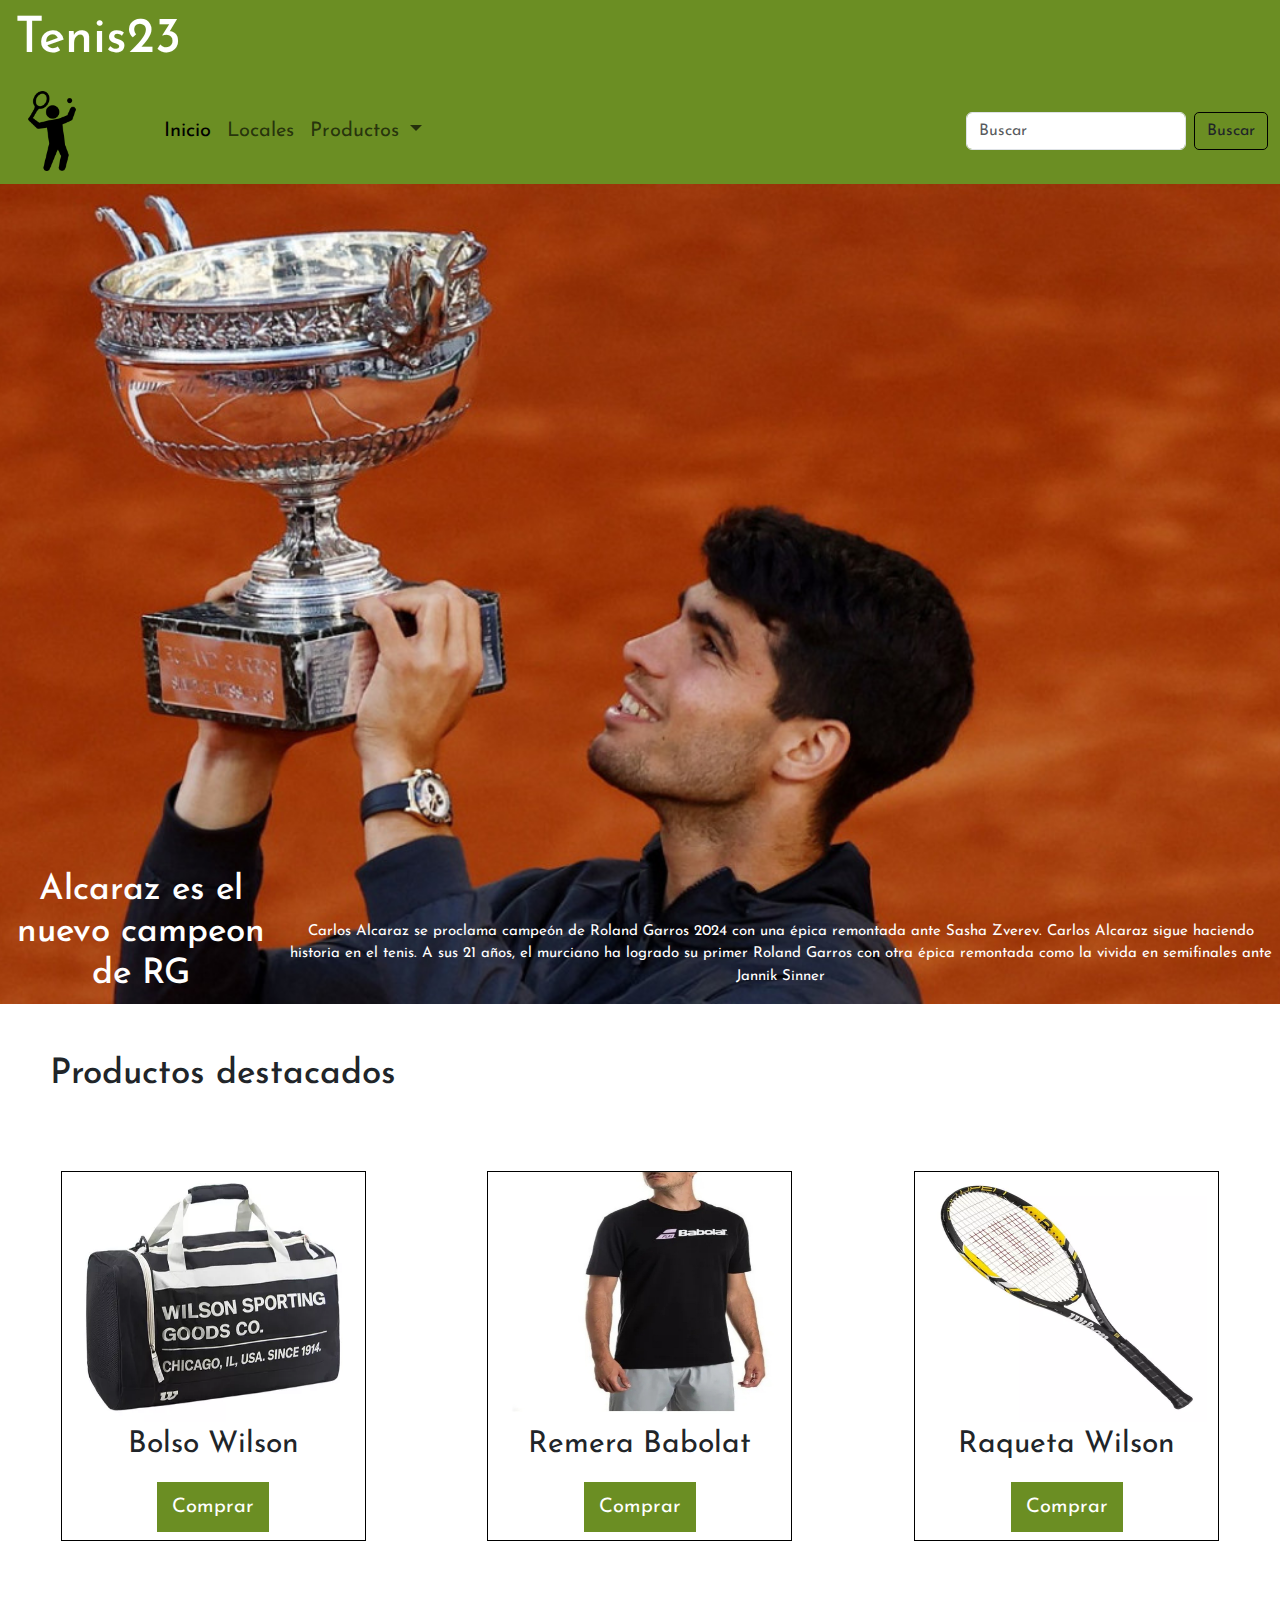
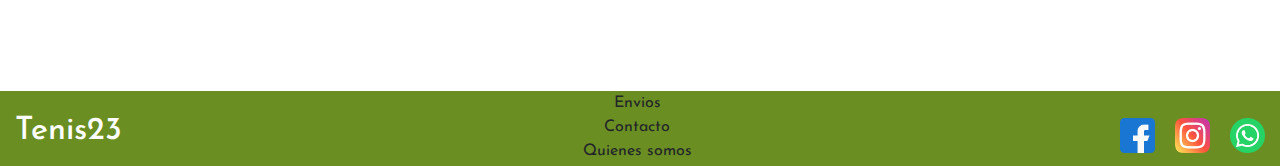
==== index.html @ 3992ffdb "primer commit" ====
<!DOCTYPE html>
<html lang="en">

<head>
    <meta charset="UTF-8">
    <meta name="viewport" content="width=device-width, initial-scale=1.0">
    <title>Tenis23</title>
    <link href="https://cdn.jsdelivr.net/npm/bootstrap@5.3.3/dist/css/bootstrap.min.css" rel="stylesheet" integrity="sha384-QWTKZyjpPEjISv5WaRU9OFeRpok6YctnYmDr5pNlyT2bRjXh0JMhjY6hW+ALEwIH" crossorigin="anonymous">
    <link rel="stylesheet" href="./css/style.css">
</head>

<body>
    <header>
        <h1>Tenis23</h1>
        <script src="https://cdn.jsdelivr.net/npm/bootstrap@5.3.3/dist/js/bootstrap.bundle.min.js" integrity="sha384-YvpcrYf0tY3lHB60NNkmXc5s9fDVZLESaAA55NDzOxhy9GkcIdslK1eN7N6jIeHz" crossorigin="anonymous"></script>
        <nav class="menu navbar navbar-expand-lg bg-body-tertiary">
            <div class="container-fluid">
                <a class="navbar-brand" href="#"><img src="./img/iconojugador.png" alt="" /a>
                <button class="navbar-toggler" type="button" data-bs-toggle="collapse"
                    data-bs-target="#navbarSupportedContent" aria-controls="navbarSupportedContent"
                    aria-expanded="false" aria-label="Toggle navigation">
                    <span class="navbar-toggler-icon"></span>
                </button>
                <div class="collapse navbar-collapse" id="navbarSupportedContent">
                    <ul class="navbar-nav me-auto mb-2 mb-lg-0">
                        <li class="nav-item">
                            <a class="nav-link active" aria-current="page" href="./index.html">Inicio</a>
                        </li>
                        <li class="nav-item">
                            <a class="nav-link" href="#">Locales</a>
                        </li>
                        <li class="nav-item dropdown">
                            <a class="nav-link dropdown-toggle" href="#" role="button" data-bs-toggle="dropdown"
                                aria-expanded="false">
                                Productos
                            </a>
                            <ul class="dropdown-menu">
                                <li><a class="dropdown-item" href="./pages/indumentaria.html">Indumentaria</a></li>
                                <li><a class="dropdown-item" href="./pages/calzado.html">Calzado</a></li>
                                <li><a class="dropdown-item" href="./pages/raquetas.html">Raquetas</a></li>
                                <li><a class="dropdown-item" href="./pages/bolsos.html">Bolsos</a></li>
                            </ul>
                        </li>
                    </ul>
                    <form class="d-flex" role="search">
                        <input class="form-control me-2" type="search" placeholder="Buscar" aria-label="Search">
                        <button class="boton btn btn-outline" type="submit">Buscar</button>
                    </form>
                </div>
            </div>
        </nav>
    </header>
    <main>
        <section class="hero">
            <h2>Alcaraz es el nuevo campeon de RG</h2>
            <p>Carlos Alcaraz se proclama campeón de Roland Garros 2024 con una épica remontada ante Sasha Zverev.
                Carlos Alcaraz sigue haciendo historia en el tenis. A sus 21 años, el murciano ha logrado su primer
                Roland Garros con otra épica remontada como la vivida en semifinales ante Jannik Sinner</p>
        </section>
        <section class="destacados">
            <h3>Productos destacados</h3>
            <div class="ofertas-destacados">
                <div>
                    <img src="./img/bolsowilson.webp" alt="bolso wilson negro">
                    <p>Bolso Wilson</p>
                    <a href="">Comprar</a>
                </div>
                <div>
                    <img src="./img/remerababolat.jpg" alt="remera babolat negra">
                    <p>Remera Babolat</p>
                    <a href="">Comprar</a>
                </div>
                <div>
                    <img src="./img/raquetawilsonop.webp" alt="raqueta wilson negra y amarilla">
                    <p>Raqueta Wilson</p>
                    <a href="">Comprar</a>
                </div>
        </section>
    </main>
    <footer class="pie">
        <h2>Tenis23</h2>
        <ul>
            <li>Envios</li>
            <li>Contacto</li>
            <li>Quienes somos</li>
        </ul>
        <div>
            <a href="https://www.facebook.com" target="_blank"><img src="./img/facebook.png" alt=""></a>
            <a href="https://www.instagram.com" target="_blank"><img src="./img/instagram.png" alt=""></a>
            <a href="https://www.whatsapp.com" target="_blank"><img src="./img/social.png" alt=""></a>
        </div>
    </footer>
</body>

</html>
---- css/style.css ----
/*----FONTS----*/
@import url('https://fonts.googleapis.com/css2?family=Josefin+Sans:ital,wght@0,100..700;1,100..700&display=swap');


/*-----RESET-----*/
    *{  margin:0;
        padding:0;
        box-sizing: border-box;}

body{ font-family: "Josefin Sans", sans-serif; }

/*-----HEADER-----*/


.menu {background-color: olivedrab !important;} 

.nav-item {font-size: 20px;
    display: flex;
    text-align: center;}

header {background-color: olivedrab;}

header nav img {width: 80px;
    height: 80px;}

header h1 
    {color: white;
    font-size: 50px;
    padding-left: 15px;
    padding-top: 10px;}

.boton {border: 1px solid black;
    border-radius: 5px;}

.boton:hover {background-color: whitesmoke;} 






/*-----MAIN-----*/


.hero
    {width: 100%;
    height: calc(100vh - 80px);
    text-align: center;
    background-image: url(../img/alcaraz\ 2.webp);
    background-position: center;
    background-repeat: no-repeat;
    background-size: cover;
    background-attachment: local;
    display: flex;
    justify-content: center;
    align-items: end;}

.hero
    h2{color: white;
    font-size: 35px;}

.hero 
    p{color: white;
    font-size: 15px;}



.ofertas-destacados 
    {display: grid;
    grid-template-columns: repeat(3, 1fr);}

.ofertas-destacados 
    {display: flex; 
    justify-content: space-around;
    flex-wrap: wrap;}



.destacados .ofertas-destacados
    div{border: 1px solid black;
    width: 305px;
    height: 370px;
    text-align: center;
    margin-bottom: 20px;}

.destacados
    div img{width: 280px;
    height: 250px;}

.destacados
    h3{font-size: 35px;
    margin-bottom: 25px;
    padding: 50px;}

.destacados
    div p{font-size: 30px;
    margin-bottom: 25px;}

.destacados
    div a{text-decoration: none;
    color: white;
    background-color: olivedrab;
    padding: 15px;
    font-size: 20px;}



/*-----OTRAS PAGINAS-----*/


.cosas {display: flex; 
    justify-content: space-around;
    align-items: center;
    flex-wrap: wrap;}


.cosas
    div {border: 1px solid black;
        width: 305px;
        height: 390px;
        text-align: center;
        margin-top: 50px;}

.cosas
    div img{width: 280px;
        height: 250px;}


.cosas
    div a{text-decoration: none;
        color: white;
        background-color: olivedrab;
        padding: 15px;
        font-size: 20px;}


.cosas
    div p{font-size: 30px;
        margin-bottom: 25px;}


.cosas-titulo
    {font-size: 25px;
    margin-top: 30px;
    margin-left: 30px;}




/*-----FOOTER-----*/

footer{height: 75px;
    margin-top: 130px;
    margin-bottom: 0;
    background-color: olivedrab;
    display: flex;
    justify-content: space-between;
    align-items: center;
    flex-wrap: wrap;}


footer h2
    {color: white;
    padding-left: 15px;}

footer ul li
    {display: flex;
    justify-content: space-around;}

footer img
    {padding-right: 15px;
    width: 50px;
    height: 50px;}


    /*-----MEDIA QUERIES-----*/

@media screen and (max-width: 480px)
    {.pie h2 {font-size: 20px;} }

@media screen and (max-width: 480px) 
    {.pie ul li {font-size: 10px;} }

@media screen and (max-width: 480px)
    {.pie img {width: 40px;
    height: 30px;} }
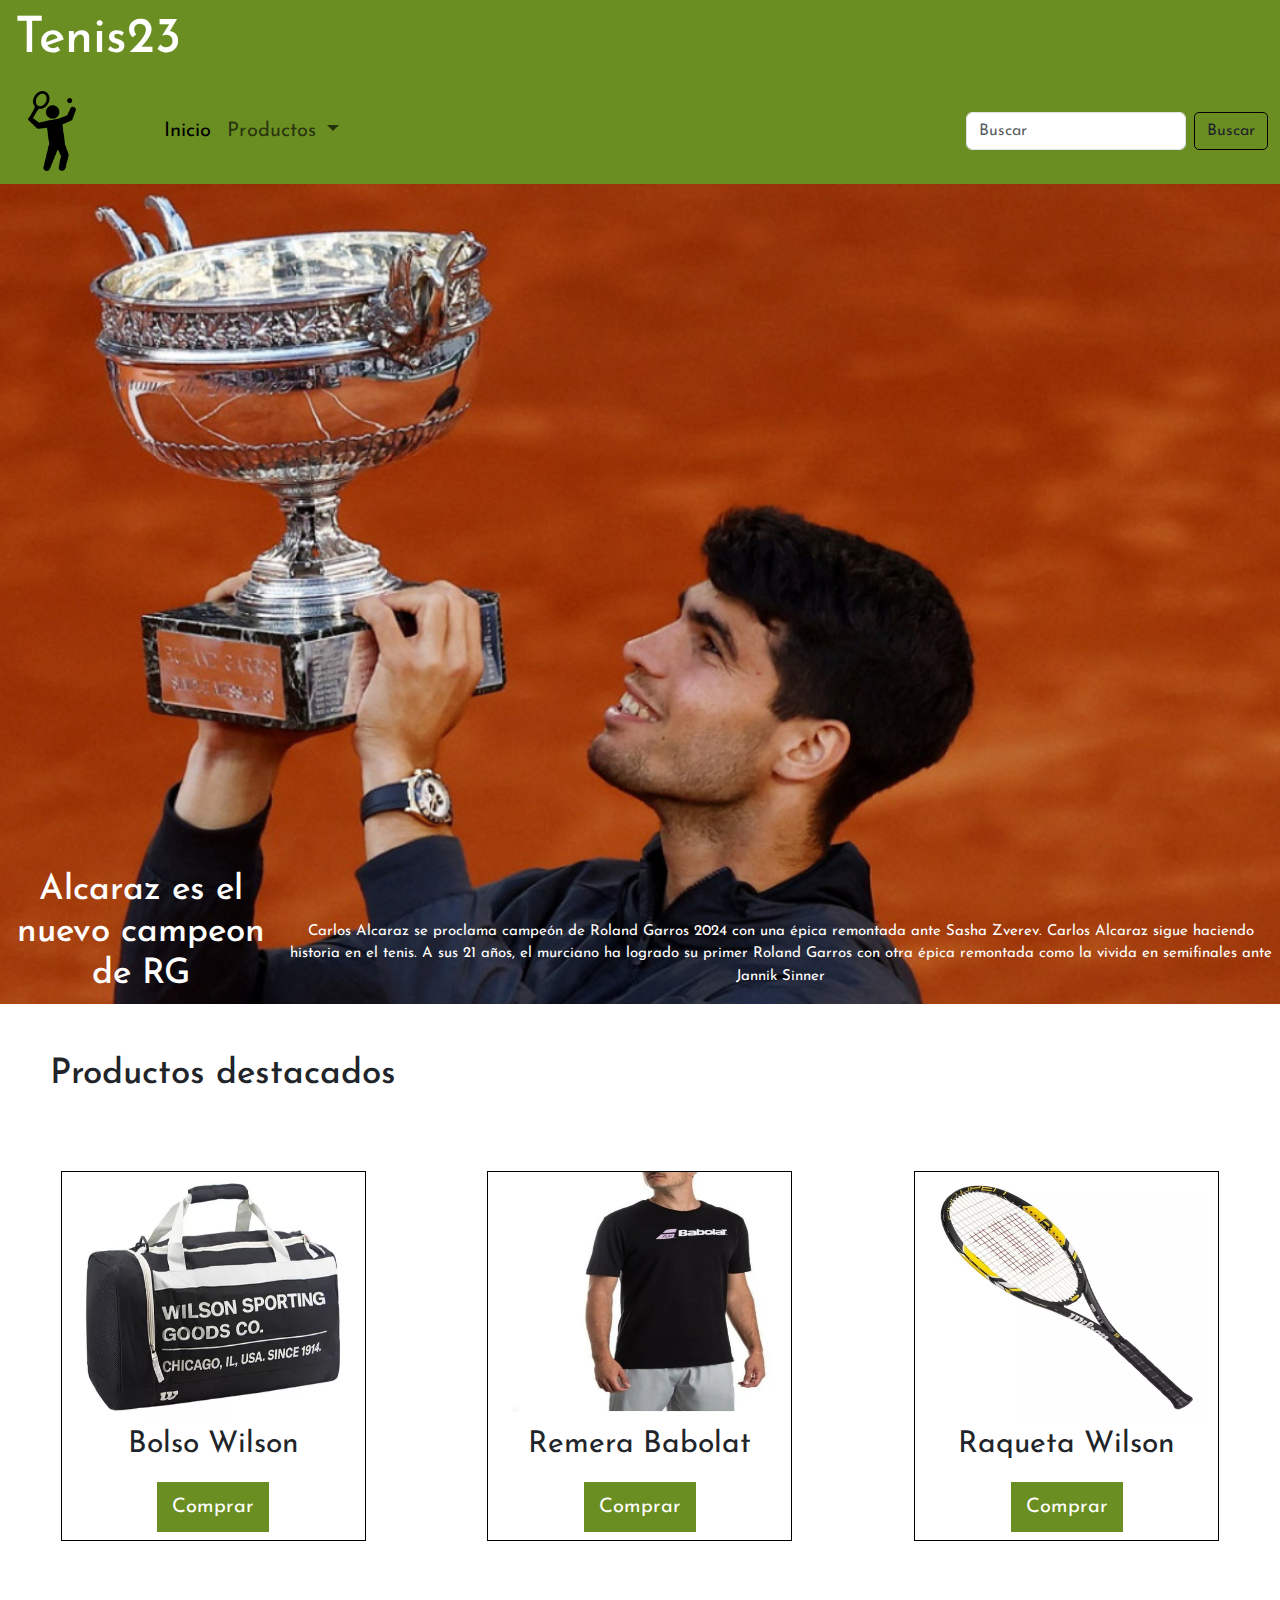
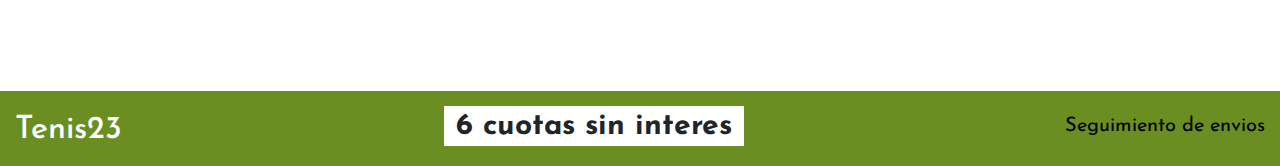
==== commit 63c08a28: "tercero" ====
--- a/index.html
+++ b/index.html
@@ -4,9 +4,13 @@
 <head>
     <meta charset="UTF-8">
     <meta name="viewport" content="width=device-width, initial-scale=1.0">
-    <title>Tenis23</title>
+    <meta name="description" content="Tenis23 es tu tienda de indumentaria y accesorios de tenis. Encontra raquetas, zapatillas, pantalones, remeras y mas. Marcas top a precios accesibles. Envios a todo el pais y maxima seguridad en el pago. ¡Compra ahora y mejora tu nivel de juego!">
+    <meta name="keywords" content="Tenis23, tenis, remeras, pantalon, raqueta, pelota, zapatillas, ladrillo, cemento, cesped">
+    <link rel="shortcut icon" href="./img/pelotatenis.png" type="image/x-icon">
+
+    <title>Tenis23| indumentaria y accesorios para tenis</title>
     <link href="https://cdn.jsdelivr.net/npm/bootstrap@5.3.3/dist/css/bootstrap.min.css" rel="stylesheet" integrity="sha384-QWTKZyjpPEjISv5WaRU9OFeRpok6YctnYmDr5pNlyT2bRjXh0JMhjY6hW+ALEwIH" crossorigin="anonymous">
-    <link rel="stylesheet" href="./css/style.css">
+    <link rel="stylesheet" href="./css/estilos.css">
 </head>
 
 <body>
@@ -25,9 +29,6 @@
                     <ul class="navbar-nav me-auto mb-2 mb-lg-0">
                         <li class="nav-item">
                             <a class="nav-link active" aria-current="page" href="./index.html">Inicio</a>
-                        </li>
-                        <li class="nav-item">
-                            <a class="nav-link" href="#">Locales</a>
                         </li>
                         <li class="nav-item dropdown">
                             <a class="nav-link dropdown-toggle" href="#" role="button" data-bs-toggle="dropdown"
@@ -79,15 +80,13 @@
     </main>
     <footer class="pie">
         <h2>Tenis23</h2>
-        <ul>
-            <li>Envios</li>
-            <li>Contacto</li>
-            <li>Quienes somos</li>
-        </ul>
-        <div>
-            <a href="https://www.facebook.com" target="_blank"><img src="./img/facebook.png" alt=""></a>
-            <a href="https://www.instagram.com" target="_blank"><img src="./img/instagram.png" alt=""></a>
-            <a href="https://www.whatsapp.com" target="_blank"><img src="./img/social.png" alt=""></a>
+        <div class="caja">
+        <div class="cuadrado">
+        <div class="texto"><b>6 cuotas sin interes</b></div>
+        </div>
+        </div>
+        <div class="seguimiento">
+            <a href="https://www.oca.com.ar/Seguimiento/BuscarEnvio/paquetes">Seguimiento de envios</a>
         </div>
     </footer>
 </body>
--- a/css/estilos.css
+++ b/css/estilos.css
@@ -0,0 +1,185 @@
+/*----FONTS----*/
+@import url("https://fonts.googleapis.com/css2?family=Josefin+Sans:ital,wght@0,100..700;1,100..700&display=swap");
+/*-----RESET-----*/
+* {
+  margin: 0;
+  padding: 0;
+  box-sizing: border-box; }
+
+body {
+  font-family: "Josefin Sans", sans-serif; }
+
+/*-----NAV-----*/
+.menu {
+  background-color: olivedrab !important; }
+
+.nav-item {
+  font-size: 20px;
+  display: flex;
+  text-align: center; }
+
+@keyframes desplazamiento {
+  0% {
+    left: 150%; }
+  100% {
+    left: -100%; } }
+
+header {
+  background-color: olivedrab; }
+  header h1 {
+    color: white;
+    font-size: 50px;
+    padding-left: 15px;
+    padding-top: 10px; }
+  header nav img {
+    width: 80px;
+    height: 80px; }
+
+.boton {
+  border: 1px solid black;
+  border-radius: 5px; }
+
+.boton:hover {
+  background-color: whitesmoke; }
+
+.hero {
+  width: 100%;
+  height: calc(100vh - 80px);
+  text-align: center;
+  background-image: url(../img/alcaraz.webp);
+  background-position: center;
+  background-repeat: no-repeat;
+  background-size: cover;
+  background-attachment: local;
+  display: flex;
+  justify-content: center;
+  align-items: end; }
+  .hero h2 {
+    color: white;
+    font-size: 35px; }
+  .hero p {
+    color: white;
+    font-size: 15px; }
+
+.ofertas-destacados {
+  display: grid;
+  grid-template-columns: repeat(3, 1fr);
+  display: flex;
+  justify-content: space-around;
+  flex-wrap: wrap; }
+
+.destacados .ofertas-destacados div {
+  border: 1px solid black;
+  width: 305px;
+  height: 370px;
+  text-align: center;
+  margin-bottom: 20px; }
+
+.destacados div img {
+  width: 280px;
+  height: 250px; }
+
+.destacados h3 {
+  font-size: 35px;
+  margin-bottom: 25px;
+  padding: 50px; }
+
+.destacados div p {
+  font-size: 30px;
+  margin-bottom: 25px; }
+
+.destacados div a {
+  text-decoration: none;
+  color: white;
+  background-color: olivedrab;
+  padding: 15px;
+  font-size: 20px; }
+
+.cosas {
+  display: flex;
+  justify-content: space-around;
+  align-items: center;
+  flex-wrap: wrap; }
+  .cosas div {
+    border: 1px solid black;
+    width: 305px;
+    height: 390px;
+    text-align: center;
+    margin-top: 50px; }
+  .cosas div img {
+    width: 280px;
+    height: 250px; }
+  .cosas div a {
+    text-decoration: none;
+    color: white;
+    background-color: olivedrab;
+    padding: 15px;
+    font-size: 20px; }
+  .cosas div p {
+    font-size: 30px;
+    margin-bottom: 25px; }
+
+.cosas-titulo {
+  font-size: 25px;
+  margin-top: 30px;
+  margin-left: 30px; }
+
+footer {
+  height: 75px;
+  margin-top: 130px;
+  margin-bottom: 0;
+  background-color: olivedrab;
+  display: flex;
+  justify-content: space-between;
+  flex-wrap: wrap; }
+  footer h2 {
+    color: white;
+    padding-left: 15px;
+    padding-top: 20px; }
+  footer .caja {
+    width: 300px;
+    overflow: hidden; }
+  footer .cuadrado {
+    width: 300px;
+    height: 40px;
+    background-color: white;
+    position: relative;
+    margin-top: 15px; }
+  footer .texto {
+    position: absolute;
+    top: 50%;
+    left: 50%;
+    transform: translate(-50%, -50%);
+    font-weight: bold;
+    text-align: center;
+    font-size: 30px;
+    white-space: nowrap;
+    animation: desplazamiento 10s ease-in-out infinite; }
+  footer .seguimiento {
+    margin-top: 20px;
+    margin-right: 15px;
+    font-size: 20px; }
+  footer .seguimiento a {
+    color: black;
+    text-decoration: none; }
+
+@media screen and (max-width: 650px) {
+  footer {
+    display: flex;
+    justify-content: center;
+    align-items: center;
+    height: 100%; }
+  footer h2 {
+    width: 100%;
+    text-align: center;
+    font-size: 50px; } }
+
+@media screen and (max-width: 670px) {
+  .cuadrado {
+    display: none; }
+  .texto {
+    display: none; } }
+
+@media screen and (max-width: 650px) {
+  .seguimiento a {
+    display: none; } }
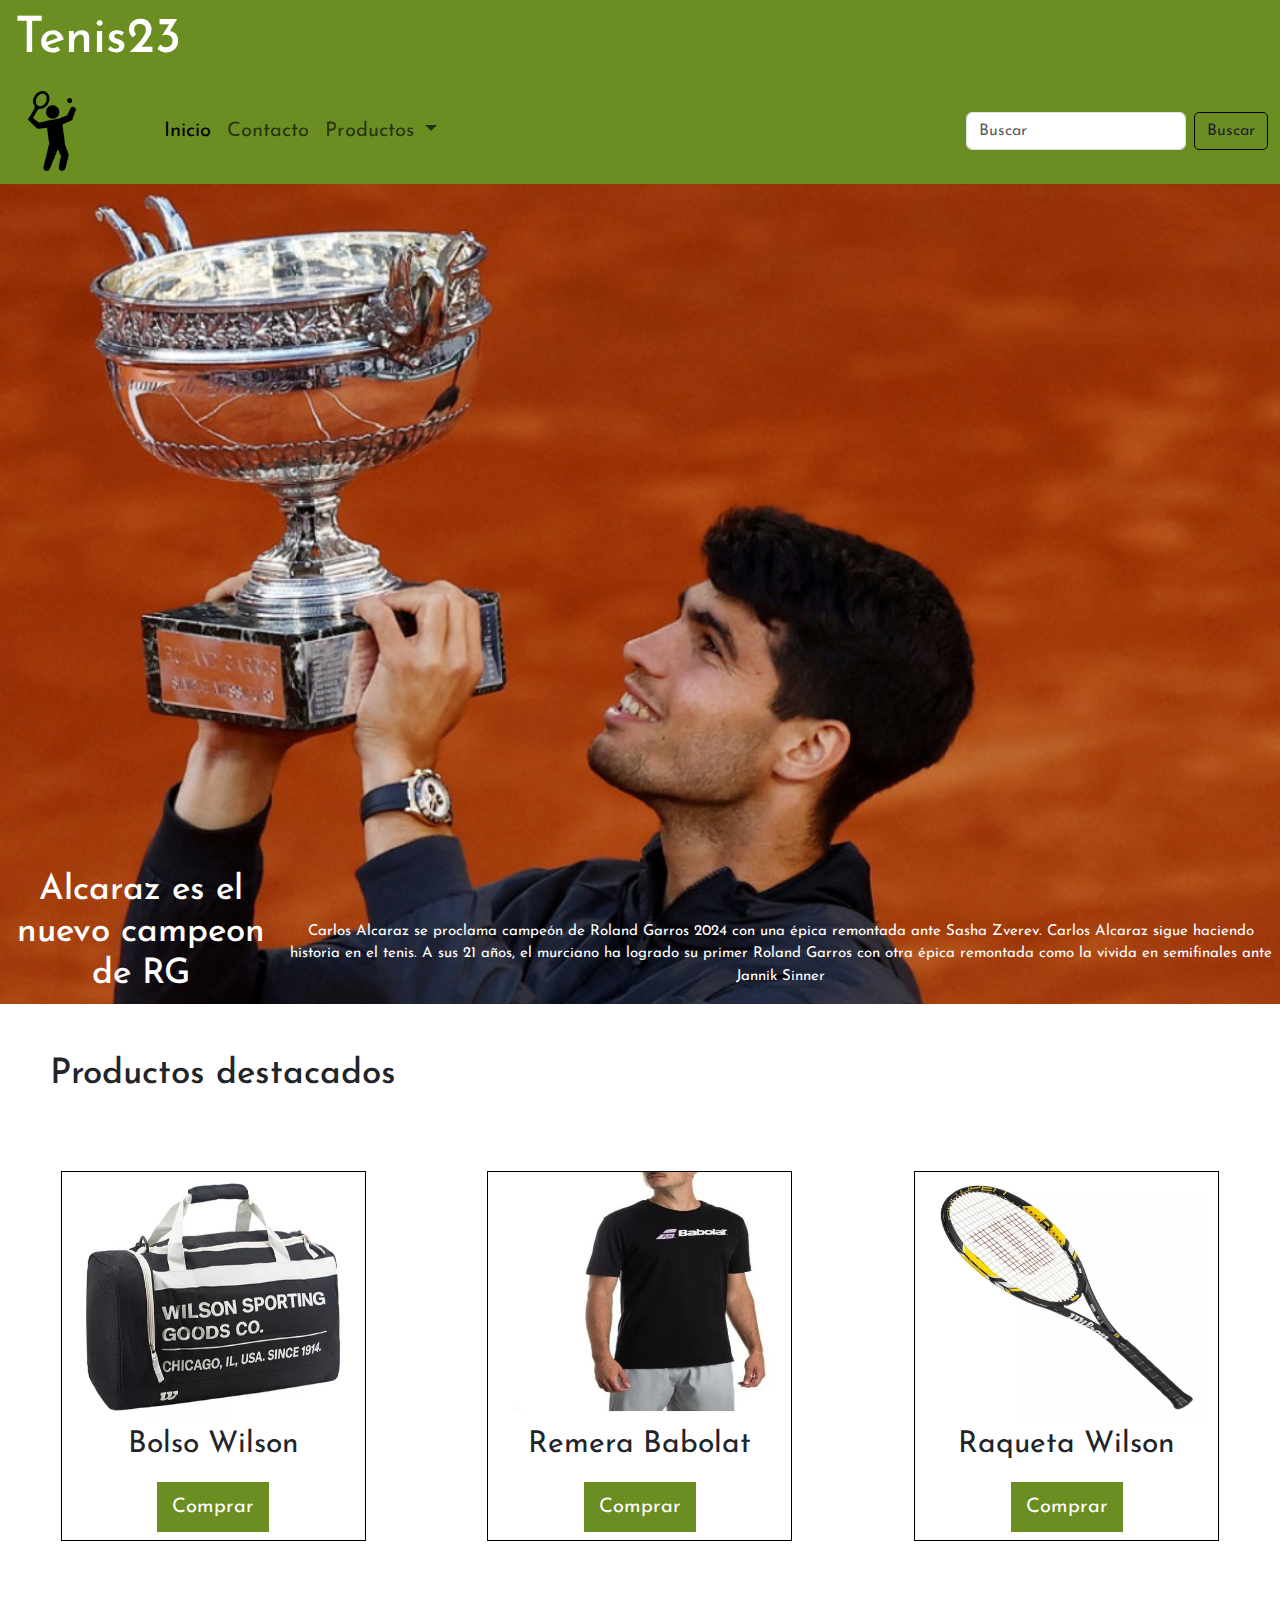
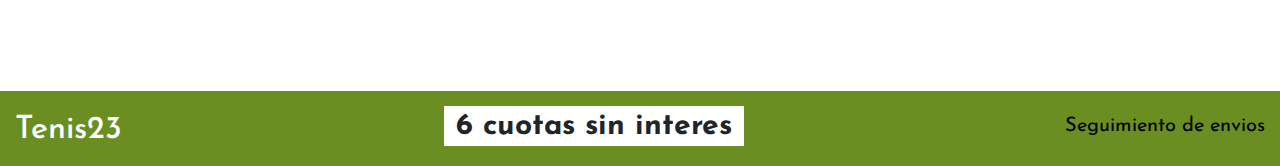
==== commit 4a31e147: "cuarto" ====
--- a/index.html
+++ b/index.html
@@ -29,6 +29,9 @@
                     <ul class="navbar-nav me-auto mb-2 mb-lg-0">
                         <li class="nav-item">
                             <a class="nav-link active" aria-current="page" href="./index.html">Inicio</a>
+                        </li>
+                        <li class="nav-item">
+                            <a class="nav-link" href="./pages/contacto.html">Contacto</a>
                         </li>
                         <li class="nav-item dropdown">
                             <a class="nav-link dropdown-toggle" href="#" role="button" data-bs-toggle="dropdown"
--- a/css/estilos.css
+++ b/css/estilos.css
@@ -123,6 +123,31 @@
   font-size: 25px;
   margin-top: 30px;
   margin-left: 30px; }
+
+.contenedor-mapa {
+  display: flex;
+  flex-direction: row;
+  justify-content: space-between;
+  margin-bottom: 50px;
+  width: 1200px; }
+
+.mapa {
+  margin-top: 40px;
+  margin-left: 20px; }
+
+.formulario {
+  width: 300px;
+  margin-left: 20px;
+  margin-right: 200px;
+  margin-top: 70px; }
+
+.formulario label {
+  display: block;
+  margin-bottom: 10px; }
+
+.formulario input .formulario textarea {
+  width: 100%;
+  margin-bottom: 20px; }
 
 footer {
   height: 75px;
